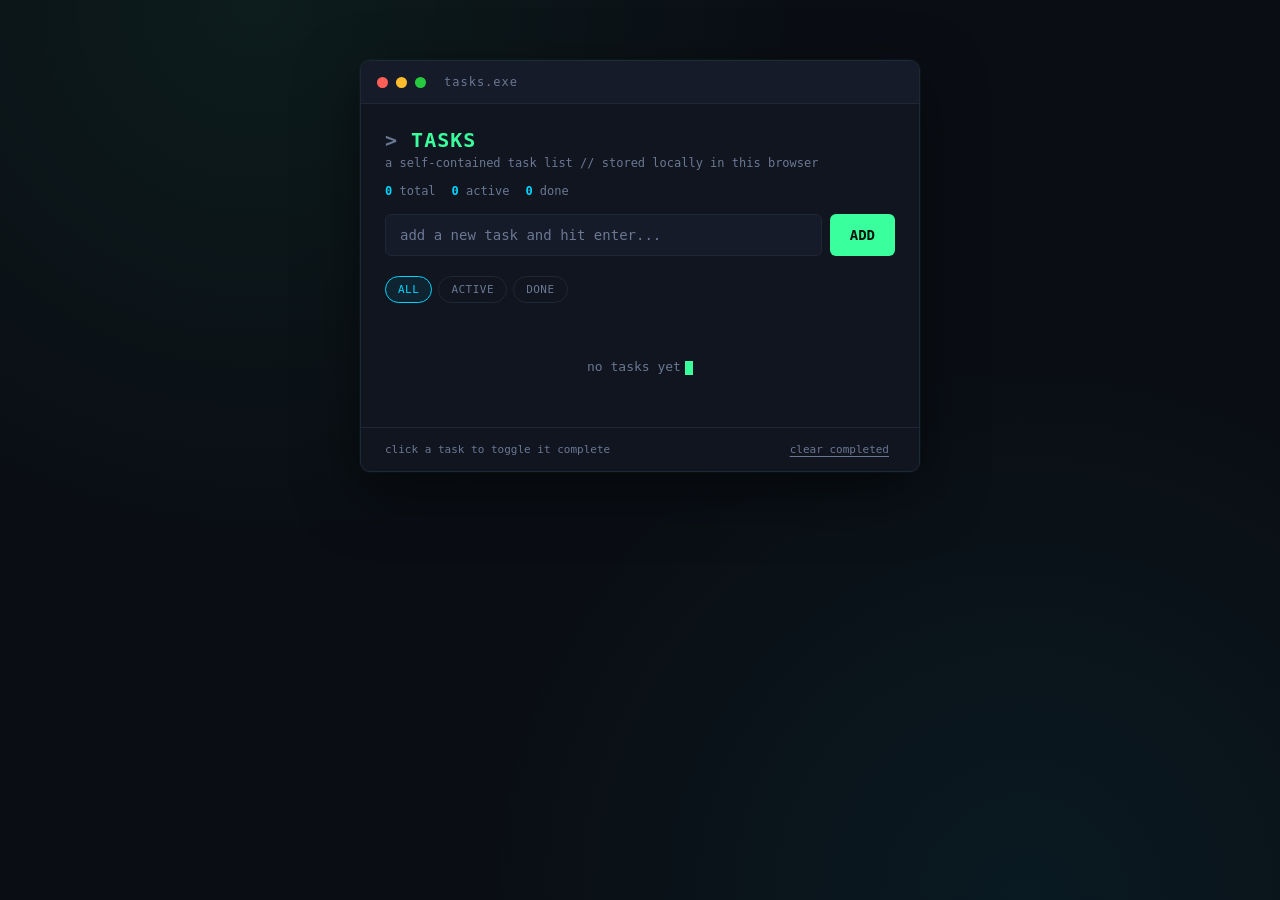
==== index.html @ c90db9b2 "Add self-contained dark-mode todo list app" ====
<!DOCTYPE html>
<html lang="en">
<head>
<meta charset="UTF-8">
<meta name="viewport" content="width=device-width, initial-scale=1.0">
<title>// TASKS</title>
<style>
  :root {
    --bg: #0a0e14;
    --panel: #10151f;
    --panel-2: #151b28;
    --border: #1f2836;
    --text: #d6e0f0;
    --text-dim: #6b7893;
    --accent: #39ff9d;
    --accent-2: #00d4ff;
    --danger: #ff4d6d;
    --font: 'Consolas', 'SF Mono', 'Fira Code', monospace;
  }

  * { box-sizing: border-box; }

  body {
    margin: 0;
    min-height: 100vh;
    background:
      radial-gradient(circle at 20% 0%, rgba(57,255,157,0.06), transparent 40%),
      radial-gradient(circle at 80% 100%, rgba(0,212,255,0.06), transparent 40%),
      var(--bg);
    color: var(--text);
    font-family: var(--font);
    display: flex;
    align-items: flex-start;
    justify-content: center;
    padding: 60px 20px;
  }

  .app {
    width: 100%;
    max-width: 560px;
    background: var(--panel);
    border: 1px solid var(--border);
    border-radius: 10px;
    box-shadow: 0 0 0 1px rgba(57,255,157,0.03), 0 20px 60px rgba(0,0,0,0.5);
    overflow: hidden;
  }

  .titlebar {
    display: flex;
    align-items: center;
    gap: 8px;
    padding: 14px 16px;
    background: var(--panel-2);
    border-bottom: 1px solid var(--border);
  }

  .dot { width: 11px; height: 11px; border-radius: 50%; }
  .dot.r { background: #ff5f56; }
  .dot.y { background: #ffbd2e; }
  .dot.g { background: #27c93f; }

  .titlebar span.label {
    margin-left: 10px;
    color: var(--text-dim);
    font-size: 12px;
    letter-spacing: 1px;
  }

  header {
    padding: 24px 24px 10px;
  }

  h1 {
    margin: 0 0 4px;
    font-size: 20px;
    color: var(--accent);
    letter-spacing: 1px;
  }
  h1::before { content: "> "; color: var(--text-dim); }

  .subtitle {
    color: var(--text-dim);
    font-size: 12px;
    margin-bottom: 4px;
  }

  .stats {
    display: flex;
    gap: 16px;
    padding: 0 24px 16px;
    font-size: 12px;
    color: var(--text-dim);
  }
  .stats b { color: var(--accent-2); }

  form {
    display: flex;
    gap: 8px;
    padding: 0 24px 20px;
  }

  input[type="text"] {
    flex: 1;
    background: var(--panel-2);
    border: 1px solid var(--border);
    color: var(--text);
    padding: 12px 14px;
    border-radius: 6px;
    font-family: var(--font);
    font-size: 14px;
    outline: none;
    transition: border-color 0.15s, box-shadow 0.15s;
  }
  input[type="text"]::placeholder { color: var(--text-dim); }
  input[type="text"]:focus {
    border-color: var(--accent);
    box-shadow: 0 0 0 3px rgba(57,255,157,0.12);
  }

  button.add-btn {
    background: var(--accent);
    color: #06140c;
    border: none;
    padding: 0 20px;
    border-radius: 6px;
    font-family: var(--font);
    font-weight: bold;
    font-size: 14px;
    cursor: pointer;
    transition: filter 0.15s, transform 0.1s;
  }
  button.add-btn:hover { filter: brightness(1.1); }
  button.add-btn:active { transform: scale(0.97); }

  .filters {
    display: flex;
    gap: 6px;
    padding: 0 24px 16px;
  }

  .filter-btn {
    background: transparent;
    border: 1px solid var(--border);
    color: var(--text-dim);
    padding: 6px 12px;
    border-radius: 20px;
    font-family: var(--font);
    font-size: 11px;
    cursor: pointer;
    letter-spacing: 0.5px;
    transition: all 0.15s;
  }
  .filter-btn.active {
    border-color: var(--accent-2);
    color: var(--accent-2);
    background: rgba(0,212,255,0.08);
  }
  .filter-btn:hover:not(.active) { border-color: var(--text-dim); color: var(--text); }

  ul.task-list {
    list-style: none;
    margin: 0;
    padding: 0 12px 12px;
    max-height: 420px;
    overflow-y: auto;
  }

  .task {
    display: flex;
    align-items: center;
    gap: 12px;
    padding: 12px;
    border-radius: 6px;
    transition: background 0.15s;
    animation: slideIn 0.2s ease;
  }
  .task:hover { background: var(--panel-2); }

  @keyframes slideIn {
    from { opacity: 0; transform: translateY(-4px); }
    to { opacity: 1; transform: translateY(0); }
  }

  .checkbox {
    width: 18px;
    height: 18px;
    flex-shrink: 0;
    border: 1.5px solid var(--text-dim);
    border-radius: 4px;
    cursor: pointer;
    position: relative;
    transition: border-color 0.15s, background 0.15s;
  }
  .checkbox.checked {
    background: var(--accent);
    border-color: var(--accent);
  }
  .checkbox.checked::after {
    content: "";
    position: absolute;
    left: 5px;
    top: 1px;
    width: 5px;
    height: 9px;
    border: solid #06140c;
    border-width: 0 2px 2px 0;
    transform: rotate(45deg);
  }

  .task-text {
    flex: 1;
    font-size: 14px;
    word-break: break-word;
    cursor: default;
  }
  .task.done .task-text {
    color: var(--text-dim);
    text-decoration: line-through;
  }

  .delete-btn {
    background: transparent;
    border: none;
    color: var(--text-dim);
    cursor: pointer;
    font-size: 16px;
    padding: 4px 6px;
    border-radius: 4px;
    opacity: 0;
    transition: opacity 0.15s, color 0.15s;
  }
  .task:hover .delete-btn { opacity: 1; }
  .delete-btn:hover { color: var(--danger); }

  .empty-state {
    text-align: center;
    padding: 40px 20px;
    color: var(--text-dim);
    font-size: 13px;
  }
  .empty-state .cursor {
    display: inline-block;
    width: 8px;
    height: 14px;
    background: var(--accent);
    margin-left: 4px;
    animation: blink 1s step-end infinite;
    vertical-align: middle;
  }
  @keyframes blink { 50% { opacity: 0; } }

  footer {
    padding: 14px 24px;
    border-top: 1px solid var(--border);
    display: flex;
    justify-content: space-between;
    align-items: center;
    font-size: 11px;
    color: var(--text-dim);
  }

  .clear-btn {
    background: transparent;
    border: none;
    color: var(--text-dim);
    cursor: pointer;
    font-family: var(--font);
    font-size: 11px;
    text-decoration: underline;
    text-underline-offset: 3px;
  }
  .clear-btn:hover { color: var(--danger); }

  ul.task-list::-webkit-scrollbar { width: 8px; }
  ul.task-list::-webkit-scrollbar-track { background: transparent; }
  ul.task-list::-webkit-scrollbar-thumb { background: var(--border); border-radius: 4px; }
</style>
</head>
<body>

<div class="app">
  <div class="titlebar">
    <div class="dot r"></div>
    <div class="dot y"></div>
    <div class="dot g"></div>
    <span class="label">tasks.exe</span>
  </div>

  <header>
    <h1>TASKS</h1>
    <div class="subtitle">a self-contained task list // stored locally in this browser</div>
  </header>

  <div class="stats">
    <span><b id="stat-total">0</b> total</span>
    <span><b id="stat-active">0</b> active</span>
    <span><b id="stat-done">0</b> done</span>
  </div>

  <form id="task-form">
    <input type="text" id="task-input" placeholder="add a new task and hit enter..." autocomplete="off" maxlength="200" />
    <button type="submit" class="add-btn">ADD</button>
  </form>

  <div class="filters">
    <button class="filter-btn active" data-filter="all">ALL</button>
    <button class="filter-btn" data-filter="active">ACTIVE</button>
    <button class="filter-btn" data-filter="done">DONE</button>
  </div>

  <ul class="task-list" id="task-list"></ul>

  <footer>
    <span id="footer-hint">click a task to toggle it complete</span>
    <button class="clear-btn" id="clear-done">clear completed</button>
  </footer>
</div>

<script>
(function () {
  const STORAGE_KEY = 'tasks-app-v1';
  let tasks = load();
  let filter = 'all';

  const form = document.getElementById('task-form');
  const input = document.getElementById('task-input');
  const list = document.getElementById('task-list');
  const filterBtns = document.querySelectorAll('.filter-btn');
  const clearBtn = document.getElementById('clear-done');
  const statTotal = document.getElementById('stat-total');
  const statActive = document.getElementById('stat-active');
  const statDone = document.getElementById('stat-done');

  function load() {
    try {
      const raw = localStorage.getItem(STORAGE_KEY);
      return raw ? JSON.parse(raw) : [];
    } catch (e) {
      return [];
    }
  }

  function save() {
    localStorage.setItem(STORAGE_KEY, JSON.stringify(tasks));
  }

  function uid() {
    return Date.now().toString(36) + Math.random().toString(36).slice(2, 7);
  }

  function escapeHtml(str) {
    const div = document.createElement('div');
    div.textContent = str;
    return div.innerHTML;
  }

  function render() {
    const filtered = tasks.filter(t => {
      if (filter === 'active') return !t.done;
      if (filter === 'done') return t.done;
      return true;
    });

    list.innerHTML = '';

    if (filtered.length === 0) {
      const empty = document.createElement('li');
      empty.className = 'empty-state';
      const msg = tasks.length === 0
        ? 'no tasks yet'
        : `no ${filter} tasks`;
      empty.innerHTML = `${msg}<span class="cursor"></span>`;
      list.appendChild(empty);
    } else {
      filtered.forEach(t => {
        const li = document.createElement('li');
        li.className = 'task' + (t.done ? ' done' : '');
        li.dataset.id = t.id;
        li.innerHTML = `
          <div class="checkbox ${t.done ? 'checked' : ''}" title="toggle complete"></div>
          <div class="task-text">${escapeHtml(t.text)}</div>
          <button class="delete-btn" title="delete">✕</button>
        `;
        list.appendChild(li);
      });
    }

    statTotal.textContent = tasks.length;
    statActive.textContent = tasks.filter(t => !t.done).length;
    statDone.textContent = tasks.filter(t => t.done).length;
  }

  form.addEventListener('submit', e => {
    e.preventDefault();
    const text = input.value.trim();
    if (!text) return;
    tasks.unshift({ id: uid(), text, done: false });
    input.value = '';
    save();
    render();
  });

  list.addEventListener('click', e => {
    const li = e.target.closest('.task');
    if (!li) return;
    const id = li.dataset.id;

    if (e.target.classList.contains('delete-btn')) {
      tasks = tasks.filter(t => t.id !== id);
      save();
      render();
      return;
    }

    if (e.target.classList.contains('checkbox') || e.target.classList.contains('task-text')) {
      const t = tasks.find(t => t.id === id);
      if (t) t.done = !t.done;
      save();
      render();
    }
  });

  filterBtns.forEach(btn => {
    btn.addEventListener('click', () => {
      filterBtns.forEach(b => b.classList.remove('active'));
      btn.classList.add('active');
      filter = btn.dataset.filter;
      render();
    });
  });

  clearBtn.addEventListener('click', () => {
    tasks = tasks.filter(t => !t.done);
    save();
    render();
  });

  render();
})();
</script>

</body>
</html>
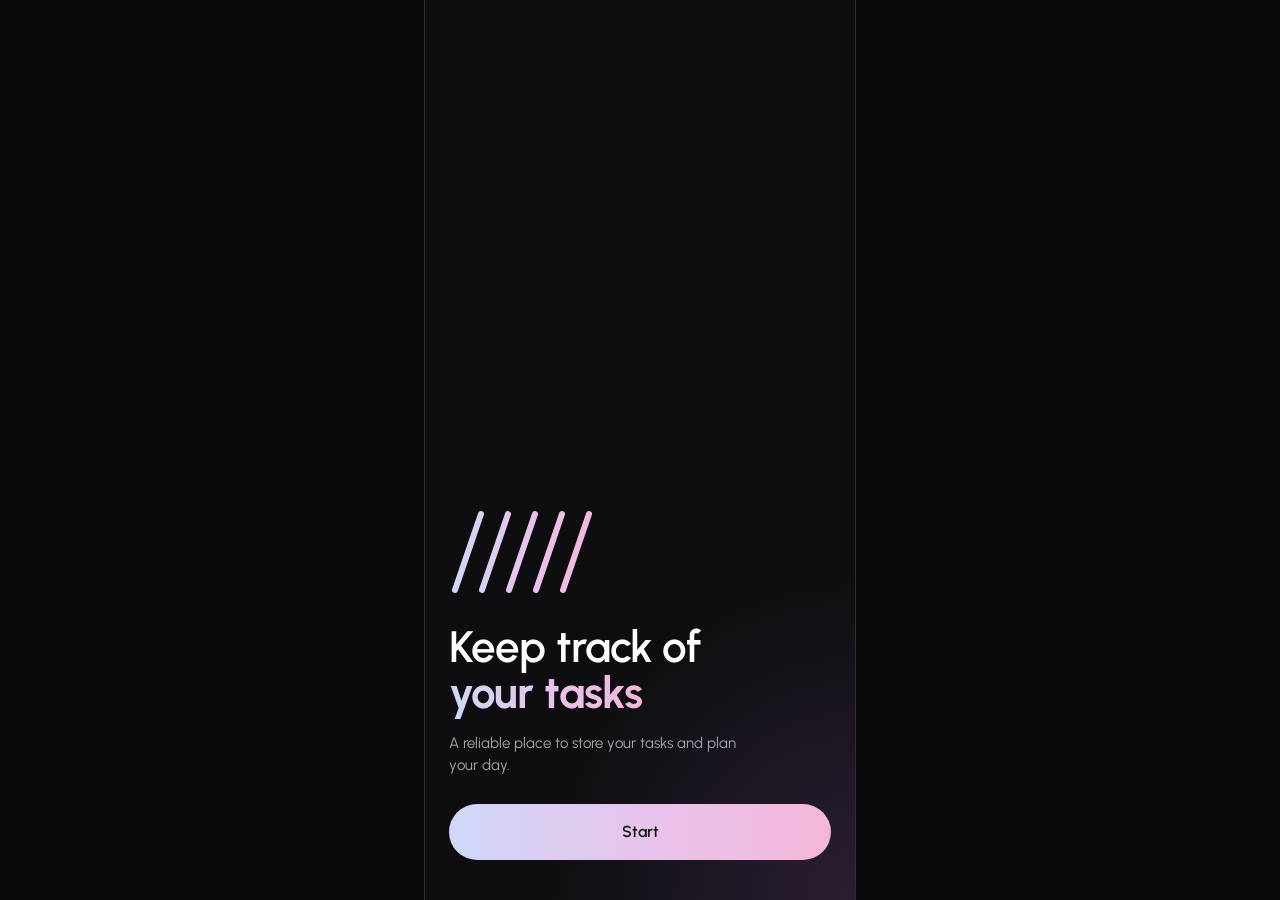
==== commit f90937d2: "commit Keep Firebase web config out of the repo (js/firebase-config.js is git-ignored; see firebase-" ====
--- a/index.html
+++ b/index.html
@@ -2,442 +2,25 @@
 <html lang="en">
 <head>
 <meta charset="UTF-8">
-<meta name="viewport" content="width=device-width, initial-scale=1.0">
-<title>// TASKS</title>
-<style>
-  :root {
-    --bg: #0a0e14;
-    --panel: #10151f;
-    --panel-2: #151b28;
-    --border: #1f2836;
-    --text: #d6e0f0;
-    --text-dim: #6b7893;
-    --accent: #39ff9d;
-    --accent-2: #00d4ff;
-    --danger: #ff4d6d;
-    --font: 'Consolas', 'SF Mono', 'Fira Code', monospace;
-  }
-
-  * { box-sizing: border-box; }
-
-  body {
-    margin: 0;
-    min-height: 100vh;
-    background:
-      radial-gradient(circle at 20% 0%, rgba(57,255,157,0.06), transparent 40%),
-      radial-gradient(circle at 80% 100%, rgba(0,212,255,0.06), transparent 40%),
-      var(--bg);
-    color: var(--text);
-    font-family: var(--font);
-    display: flex;
-    align-items: flex-start;
-    justify-content: center;
-    padding: 60px 20px;
-  }
-
-  .app {
-    width: 100%;
-    max-width: 560px;
-    background: var(--panel);
-    border: 1px solid var(--border);
-    border-radius: 10px;
-    box-shadow: 0 0 0 1px rgba(57,255,157,0.03), 0 20px 60px rgba(0,0,0,0.5);
-    overflow: hidden;
-  }
-
-  .titlebar {
-    display: flex;
-    align-items: center;
-    gap: 8px;
-    padding: 14px 16px;
-    background: var(--panel-2);
-    border-bottom: 1px solid var(--border);
-  }
-
-  .dot { width: 11px; height: 11px; border-radius: 50%; }
-  .dot.r { background: #ff5f56; }
-  .dot.y { background: #ffbd2e; }
-  .dot.g { background: #27c93f; }
-
-  .titlebar span.label {
-    margin-left: 10px;
-    color: var(--text-dim);
-    font-size: 12px;
-    letter-spacing: 1px;
-  }
-
-  header {
-    padding: 24px 24px 10px;
-  }
-
-  h1 {
-    margin: 0 0 4px;
-    font-size: 20px;
-    color: var(--accent);
-    letter-spacing: 1px;
-  }
-  h1::before { content: "> "; color: var(--text-dim); }
-
-  .subtitle {
-    color: var(--text-dim);
-    font-size: 12px;
-    margin-bottom: 4px;
-  }
-
-  .stats {
-    display: flex;
-    gap: 16px;
-    padding: 0 24px 16px;
-    font-size: 12px;
-    color: var(--text-dim);
-  }
-  .stats b { color: var(--accent-2); }
-
-  form {
-    display: flex;
-    gap: 8px;
-    padding: 0 24px 20px;
-  }
-
-  input[type="text"] {
-    flex: 1;
-    background: var(--panel-2);
-    border: 1px solid var(--border);
-    color: var(--text);
-    padding: 12px 14px;
-    border-radius: 6px;
-    font-family: var(--font);
-    font-size: 14px;
-    outline: none;
-    transition: border-color 0.15s, box-shadow 0.15s;
-  }
-  input[type="text"]::placeholder { color: var(--text-dim); }
-  input[type="text"]:focus {
-    border-color: var(--accent);
-    box-shadow: 0 0 0 3px rgba(57,255,157,0.12);
-  }
-
-  button.add-btn {
-    background: var(--accent);
-    color: #06140c;
-    border: none;
-    padding: 0 20px;
-    border-radius: 6px;
-    font-family: var(--font);
-    font-weight: bold;
-    font-size: 14px;
-    cursor: pointer;
-    transition: filter 0.15s, transform 0.1s;
-  }
-  button.add-btn:hover { filter: brightness(1.1); }
-  button.add-btn:active { transform: scale(0.97); }
-
-  .filters {
-    display: flex;
-    gap: 6px;
-    padding: 0 24px 16px;
-  }
-
-  .filter-btn {
-    background: transparent;
-    border: 1px solid var(--border);
-    color: var(--text-dim);
-    padding: 6px 12px;
-    border-radius: 20px;
-    font-family: var(--font);
-    font-size: 11px;
-    cursor: pointer;
-    letter-spacing: 0.5px;
-    transition: all 0.15s;
-  }
-  .filter-btn.active {
-    border-color: var(--accent-2);
-    color: var(--accent-2);
-    background: rgba(0,212,255,0.08);
-  }
-  .filter-btn:hover:not(.active) { border-color: var(--text-dim); color: var(--text); }
-
-  ul.task-list {
-    list-style: none;
-    margin: 0;
-    padding: 0 12px 12px;
-    max-height: 420px;
-    overflow-y: auto;
-  }
-
-  .task {
-    display: flex;
-    align-items: center;
-    gap: 12px;
-    padding: 12px;
-    border-radius: 6px;
-    transition: background 0.15s;
-    animation: slideIn 0.2s ease;
-  }
-  .task:hover { background: var(--panel-2); }
-
-  @keyframes slideIn {
-    from { opacity: 0; transform: translateY(-4px); }
-    to { opacity: 1; transform: translateY(0); }
-  }
-
-  .checkbox {
-    width: 18px;
-    height: 18px;
-    flex-shrink: 0;
-    border: 1.5px solid var(--text-dim);
-    border-radius: 4px;
-    cursor: pointer;
-    position: relative;
-    transition: border-color 0.15s, background 0.15s;
-  }
-  .checkbox.checked {
-    background: var(--accent);
-    border-color: var(--accent);
-  }
-  .checkbox.checked::after {
-    content: "";
-    position: absolute;
-    left: 5px;
-    top: 1px;
-    width: 5px;
-    height: 9px;
-    border: solid #06140c;
-    border-width: 0 2px 2px 0;
-    transform: rotate(45deg);
-  }
-
-  .task-text {
-    flex: 1;
-    font-size: 14px;
-    word-break: break-word;
-    cursor: default;
-  }
-  .task.done .task-text {
-    color: var(--text-dim);
-    text-decoration: line-through;
-  }
-
-  .delete-btn {
-    background: transparent;
-    border: none;
-    color: var(--text-dim);
-    cursor: pointer;
-    font-size: 16px;
-    padding: 4px 6px;
-    border-radius: 4px;
-    opacity: 0;
-    transition: opacity 0.15s, color 0.15s;
-  }
-  .task:hover .delete-btn { opacity: 1; }
-  .delete-btn:hover { color: var(--danger); }
-
-  .empty-state {
-    text-align: center;
-    padding: 40px 20px;
-    color: var(--text-dim);
-    font-size: 13px;
-  }
-  .empty-state .cursor {
-    display: inline-block;
-    width: 8px;
-    height: 14px;
-    background: var(--accent);
-    margin-left: 4px;
-    animation: blink 1s step-end infinite;
-    vertical-align: middle;
-  }
-  @keyframes blink { 50% { opacity: 0; } }
-
-  footer {
-    padding: 14px 24px;
-    border-top: 1px solid var(--border);
-    display: flex;
-    justify-content: space-between;
-    align-items: center;
-    font-size: 11px;
-    color: var(--text-dim);
-  }
-
-  .clear-btn {
-    background: transparent;
-    border: none;
-    color: var(--text-dim);
-    cursor: pointer;
-    font-family: var(--font);
-    font-size: 11px;
-    text-decoration: underline;
-    text-underline-offset: 3px;
-  }
-  .clear-btn:hover { color: var(--danger); }
-
-  ul.task-list::-webkit-scrollbar { width: 8px; }
-  ul.task-list::-webkit-scrollbar-track { background: transparent; }
-  ul.task-list::-webkit-scrollbar-thumb { background: var(--border); border-radius: 4px; }
-</style>
+<meta name="viewport" content="width=device-width, initial-scale=1.0, viewport-fit=cover">
+<title>Tasks</title>
+<meta name="description" content="Plan your day, track tasks and share them with others — updates sync live.">
+<link rel="manifest" href="manifest.json">
+<meta name="theme-color" content="#0E0E10">
+<link rel="icon" href="icons/icon-192.png">
+<link rel="apple-touch-icon" href="icons/icon-192.png">
+<meta name="apple-mobile-web-app-capable" content="yes">
+<meta name="mobile-web-app-capable" content="yes">
+<meta name="apple-mobile-web-app-status-bar-style" content="black-translucent">
+<link rel="preconnect" href="https://fonts.googleapis.com">
+<link rel="preconnect" href="https://fonts.gstatic.com" crossorigin>
+<link href="https://fonts.googleapis.com/css2?family=Urbanist:wght@400;500;600;700&display=swap" rel="stylesheet">
+<link rel="stylesheet" href="css/app.css">
 </head>
 <body>
-
-<div class="app">
-  <div class="titlebar">
-    <div class="dot r"></div>
-    <div class="dot y"></div>
-    <div class="dot g"></div>
-    <span class="label">tasks.exe</span>
-  </div>
-
-  <header>
-    <h1>TASKS</h1>
-    <div class="subtitle">a self-contained task list // stored locally in this browser</div>
-  </header>
-
-  <div class="stats">
-    <span><b id="stat-total">0</b> total</span>
-    <span><b id="stat-active">0</b> active</span>
-    <span><b id="stat-done">0</b> done</span>
-  </div>
-
-  <form id="task-form">
-    <input type="text" id="task-input" placeholder="add a new task and hit enter..." autocomplete="off" maxlength="200" />
-    <button type="submit" class="add-btn">ADD</button>
-  </form>
-
-  <div class="filters">
-    <button class="filter-btn active" data-filter="all">ALL</button>
-    <button class="filter-btn" data-filter="active">ACTIVE</button>
-    <button class="filter-btn" data-filter="done">DONE</button>
-  </div>
-
-  <ul class="task-list" id="task-list"></ul>
-
-  <footer>
-    <span id="footer-hint">click a task to toggle it complete</span>
-    <button class="clear-btn" id="clear-done">clear completed</button>
-  </footer>
-</div>
-
-<script>
-(function () {
-  const STORAGE_KEY = 'tasks-app-v1';
-  let tasks = load();
-  let filter = 'all';
-
-  const form = document.getElementById('task-form');
-  const input = document.getElementById('task-input');
-  const list = document.getElementById('task-list');
-  const filterBtns = document.querySelectorAll('.filter-btn');
-  const clearBtn = document.getElementById('clear-done');
-  const statTotal = document.getElementById('stat-total');
-  const statActive = document.getElementById('stat-active');
-  const statDone = document.getElementById('stat-done');
-
-  function load() {
-    try {
-      const raw = localStorage.getItem(STORAGE_KEY);
-      return raw ? JSON.parse(raw) : [];
-    } catch (e) {
-      return [];
-    }
-  }
-
-  function save() {
-    localStorage.setItem(STORAGE_KEY, JSON.stringify(tasks));
-  }
-
-  function uid() {
-    return Date.now().toString(36) + Math.random().toString(36).slice(2, 7);
-  }
-
-  function escapeHtml(str) {
-    const div = document.createElement('div');
-    div.textContent = str;
-    return div.innerHTML;
-  }
-
-  function render() {
-    const filtered = tasks.filter(t => {
-      if (filter === 'active') return !t.done;
-      if (filter === 'done') return t.done;
-      return true;
-    });
-
-    list.innerHTML = '';
-
-    if (filtered.length === 0) {
-      const empty = document.createElement('li');
-      empty.className = 'empty-state';
-      const msg = tasks.length === 0
-        ? 'no tasks yet'
-        : `no ${filter} tasks`;
-      empty.innerHTML = `${msg}<span class="cursor"></span>`;
-      list.appendChild(empty);
-    } else {
-      filtered.forEach(t => {
-        const li = document.createElement('li');
-        li.className = 'task' + (t.done ? ' done' : '');
-        li.dataset.id = t.id;
-        li.innerHTML = `
-          <div class="checkbox ${t.done ? 'checked' : ''}" title="toggle complete"></div>
-          <div class="task-text">${escapeHtml(t.text)}</div>
-          <button class="delete-btn" title="delete">✕</button>
-        `;
-        list.appendChild(li);
-      });
-    }
-
-    statTotal.textContent = tasks.length;
-    statActive.textContent = tasks.filter(t => !t.done).length;
-    statDone.textContent = tasks.filter(t => t.done).length;
-  }
-
-  form.addEventListener('submit', e => {
-    e.preventDefault();
-    const text = input.value.trim();
-    if (!text) return;
-    tasks.unshift({ id: uid(), text, done: false });
-    input.value = '';
-    save();
-    render();
-  });
-
-  list.addEventListener('click', e => {
-    const li = e.target.closest('.task');
-    if (!li) return;
-    const id = li.dataset.id;
-
-    if (e.target.classList.contains('delete-btn')) {
-      tasks = tasks.filter(t => t.id !== id);
-      save();
-      render();
-      return;
-    }
-
-    if (e.target.classList.contains('checkbox') || e.target.classList.contains('task-text')) {
-      const t = tasks.find(t => t.id === id);
-      if (t) t.done = !t.done;
-      save();
-      render();
-    }
-  });
-
-  filterBtns.forEach(btn => {
-    btn.addEventListener('click', () => {
-      filterBtns.forEach(b => b.classList.remove('active'));
-      btn.classList.add('active');
-      filter = btn.dataset.filter;
-      render();
-    });
-  });
-
-  clearBtn.addEventListener('click', () => {
-    tasks = tasks.filter(t => !t.done);
-    save();
-    render();
-  });
-
-  render();
-})();
-</script>
-
+  <main id="app" aria-live="polite"></main>
+  <div id="layer"></div>
+  <input type="file" id="file-in" accept="image/*" multiple hidden>
+  <script type="module" src="js/app.js"></script>
 </body>
 </html>
--- a/css/app.css
+++ b/css/app.css
@@ -0,0 +1,285 @@
+/* Theme: THEME.md — dark near-black ground, pastel gradient cards, pill controls, Urbanist. */
+:root {
+  --bg:#0E0E10; --surface:#1A1A1D; --surface-2:#2A2A2F; --line:#2E2E33;
+  --muted:#8E8E96; --body:#C8C8CE; --text:#FFFFFF; --ink:#141416;
+  --g-blush:  linear-gradient(120deg,#F9C6D8 0%,#F2B8E2 45%,#CFC6F6 100%);
+  --g-violet: linear-gradient(120deg,#7C55EE 0%,#5636D3 100%);
+  --g-mist:   linear-gradient(120deg,#BCC9F8 0%,#E2BDF1 100%);
+  --g-button: linear-gradient(90deg,#CFD8F7 0%,#E9C3EC 55%,#F4B6D8 100%);
+  --g-glow:   linear-gradient(160deg,#BFD3F7 0%,#E7C6EF 50%,#F7C9D9 100%);
+  --g-onboard: radial-gradient(120% 60% at 100% 100%, #2A1E33 0%, #0E0E10 60%);
+  --r-sm:12px; --r-md:16px; --r-card:24px; --r-sheet:32px; --r-pill:999px;
+  --gutter:20px;
+  --safe-top: env(safe-area-inset-top, 0px);
+  --safe-bottom: env(safe-area-inset-bottom, 0px);
+  color-scheme: dark;
+}
+
+* { box-sizing: border-box; -webkit-tap-highlight-color: transparent; }
+html, body { margin: 0; height: 100%; }
+body {
+  background: var(--bg); color: var(--text);
+  font-family: 'Urbanist', system-ui, -apple-system, 'Segoe UI', sans-serif;
+  -webkit-font-smoothing: antialiased; font-size: 15px; line-height: 22px;
+  overscroll-behavior-y: none;
+}
+button, input, textarea, select { font: inherit; color: inherit; }
+button { cursor: pointer; border: 0; background: none; padding: 0; }
+a { color: inherit; text-decoration: none; }
+svg.i { width: 20px; height: 20px; flex-shrink: 0; fill: none; stroke: currentColor; stroke-width: 2; stroke-linecap: round; stroke-linejoin: round; }
+:focus-visible { outline: 2px solid #C9B8FF; outline-offset: 2px; }
+.sr-only { position: absolute; width: 1px; height: 1px; overflow: hidden; clip: rect(0 0 0 0); white-space: nowrap; }
+
+/* ---------- app frame ---------- */
+#app { position: relative; max-width: 430px; margin: 0 auto; min-height: 100dvh; background: var(--bg); overflow-x: hidden; }
+@media (min-width: 500px) { body { background: #08080A; } #app { box-shadow: 0 0 0 1px var(--line); } }
+.screen { min-height: 100dvh; display: flex; flex-direction: column; }
+.boot { min-height: 100dvh; display: grid; place-items: center; color: var(--muted); }
+.spinner { width: 28px; height: 28px; border-radius: 50%; border: 3px solid var(--surface-2); border-top-color: #E9C3EC; animation: spin .8s linear infinite; }
+@keyframes spin { to { transform: rotate(360deg); } }
+
+/* ---------- type ---------- */
+.display { font-size: 44px; line-height: 46px; font-weight: 600; letter-spacing: -0.02em; margin: 0; }
+.display strong { font-weight: 700; }
+.h1 { font-size: 28px; line-height: 34px; font-weight: 600; letter-spacing: -0.01em; margin: 0; }
+.section-title { font-size: 16px; line-height: 22px; font-weight: 600; margin: 0; }
+.caption { font-size: 12px; font-weight: 500; color: var(--muted); }
+.text-g-button { background-image: var(--g-button); -webkit-background-clip: text; background-clip: text; color: transparent; }
+
+/* ---------- buttons ---------- */
+.btn-primary { height: 56px; width: 100%; border-radius: var(--r-pill); background-image: var(--g-button); color: var(--ink); font-size: 16px; font-weight: 600; display: inline-flex; align-items: center; justify-content: center; gap: 8px; transition: transform .12s, filter .15s; }
+.btn-primary:disabled { filter: grayscale(.6) brightness(.7); cursor: default; }
+.btn-dark { height: 48px; padding: 0 28px; border-radius: var(--r-pill); background: var(--ink); color: #fff; font-weight: 600; display: inline-flex; align-items: center; justify-content: center; gap: 8px; transition: transform .12s; white-space: nowrap; }
+.btn-dark.on-dark, .btn-ghost { box-shadow: inset 0 0 0 1px var(--line); }
+.btn-ghost { height: 48px; width: 100%; border-radius: var(--r-pill); background: transparent; color: #fff; font-weight: 600; display: inline-flex; align-items: center; justify-content: center; gap: 8px; }
+.btn-danger { height: 48px; width: 100%; border-radius: var(--r-pill); background: rgba(255,92,122,.12); color: #FF8FA6; font-weight: 600; display: inline-flex; align-items: center; justify-content: center; gap: 8px; box-shadow: inset 0 0 0 1px rgba(255,92,122,.25); }
+.btn-white { height: 56px; width: 100%; border-radius: var(--r-pill); background: #fff; color: var(--ink); font-weight: 600; font-size: 16px; display: inline-flex; align-items: center; justify-content: center; gap: 10px; }
+.icon-btn { width: 44px; height: 44px; border-radius: 50%; display: inline-grid; place-items: center; background: var(--surface-2); color: #fff; transition: transform .12s, background .15s; flex-shrink: 0; }
+.icon-btn.on-grad { background: rgba(255,255,255,.55); color: var(--ink); }
+.icon-btn.sm { width: 36px; height: 36px; position: relative; }
+.icon-btn.sm::before { content: ''; position: absolute; inset: -4px; } /* keeps 44px touch target */
+.icon-btn.ghost { background: transparent; }
+.icon-btn[aria-pressed="true"] svg.bm { fill: currentColor; }
+.link-btn { color: #C9B8FF; font-weight: 600; }
+:is(.btn-primary, .btn-dark, .btn-ghost, .btn-danger, .btn-white, .icon-btn, .fab, .card-check):active:not(:disabled) { transform: scale(.97); }
+
+/* ---------- chips / tabs / pills ---------- */
+.chip { display: inline-flex; align-items: center; gap: 5px; padding: 6px 12px; border-radius: var(--r-pill); font-size: 11px; line-height: 14px; font-weight: 600; background: rgba(255,255,255,.6); color: var(--ink); }
+.chip svg.i { width: 12px; height: 12px; }
+.chip.dark { background: var(--surface-2); color: #fff; }
+
+.tabs { display: flex; background: #1F1F23; border-radius: var(--r-pill); padding: 4px; box-shadow: inset 0 0 0 1px var(--line); position: relative; }
+.tabs button { flex: 1; height: 40px; border-radius: var(--r-pill); font-size: 13px; font-weight: 600; color: var(--muted); position: relative; z-index: 1; transition: color .2s; }
+.tabs button[aria-selected="true"] { color: #fff; }
+.tabs .tab-pill { position: absolute; top: 4px; bottom: 4px; left: 4px; border-radius: var(--r-pill); background: #2E2E33; transition: transform .28s cubic-bezier(.3,.7,.3,1); }
+
+.date-strip { display: flex; justify-content: space-between; }
+.date-pill { width: 48px; height: 64px; border-radius: var(--r-md); display: flex; flex-direction: column; align-items: center; justify-content: center; gap: 2px; color: var(--muted); position: relative; transition: background .15s, color .15s; }
+.date-pill .n { font-size: 17px; font-weight: 600; line-height: 22px; }
+.date-pill .d { font-size: 11px; font-weight: 500; }
+.date-pill[aria-pressed="true"] { background: var(--surface-2); color: #fff; }
+.date-pill .dot { position: absolute; bottom: 6px; width: 4px; height: 4px; border-radius: 50%; background-image: var(--g-button); }
+.date-pill[aria-pressed="true"] .dot { display: none; }
+
+.avatar { width: 40px; height: 40px; border-radius: 50%; background-image: linear-gradient(135deg,#F9C6D8,#CFC6F6); color: var(--ink); font-weight: 700; display: grid; place-items: center; flex-shrink: 0; font-size: 16px; overflow: hidden; }
+.avatar img { width: 100%; height: 100%; object-fit: cover; }
+.avatar.ink { background: var(--ink); color: #F9C6D8; }
+.avatar.xs { width: 26px; height: 26px; font-size: 11px; }
+.avatar-stack { display: flex; }
+.avatar-stack .avatar { box-shadow: 0 0 0 2px var(--stack-ring, #E7C6EF); }
+.avatar-stack .avatar + .avatar { margin-left: -8px; }
+
+/* ---------- onboarding ---------- */
+.onboard { background: var(--g-onboard); justify-content: flex-end; padding: 0 24px calc(40px + var(--safe-bottom)); gap: 28px; }
+.onboard .strokes { width: 150px; height: 88px; }
+.onboard .sub { font-size: 15px; color: #A6A6AE; margin: 0; max-width: 300px; }
+.onboard .stack { display: flex; flex-direction: column; gap: 16px; }
+
+/* ---------- auth ---------- */
+.auth { background: var(--g-onboard); padding: calc(56px + var(--safe-top)) 24px calc(32px + var(--safe-bottom)); gap: 24px; justify-content: flex-end; }
+.field { display: flex; flex-direction: column; gap: 8px; }
+.field > label, .field > .lbl { font-size: 12px; font-weight: 500; color: var(--muted); padding-left: 4px; }
+.input { height: 52px; width: 100%; padding: 0 20px; border-radius: var(--r-pill); background: var(--surface); border: 0; box-shadow: inset 0 0 0 1px var(--line); color: #fff; font-size: 15px; outline: none; transition: box-shadow .15s; }
+textarea.input { height: auto; min-height: 96px; padding: 14px 20px; border-radius: 22px; resize: vertical; line-height: 22px; }
+.input:focus { box-shadow: inset 0 0 0 1.5px #C9B8FF; }
+.input::placeholder { color: #6A6A72; }
+input[type="date"].input, input[type="time"].input { color-scheme: dark; }
+.divider { display: flex; align-items: center; gap: 12px; color: var(--muted); font-size: 12px; }
+.divider::before, .divider::after { content: ''; flex: 1; height: 1px; background: var(--line); }
+.form-error { color: #FF8FA6; font-size: 13px; min-height: 18px; margin: 0; }
+.notice { background: var(--surface); box-shadow: inset 0 0 0 1px var(--line); border-radius: var(--r-md); padding: 14px 16px; font-size: 13px; line-height: 20px; color: var(--body); display: flex; gap: 12px; }
+.notice svg.i { color: #C9B8FF; margin-top: 1px; }
+
+/* ---------- home ---------- */
+.home { padding: calc(56px + var(--safe-top)) var(--gutter) 0; gap: 24px; }
+.topbar { display: flex; align-items: center; justify-content: space-between; gap: 12px; }
+.who { display: flex; align-items: center; gap: 12px; text-align: right; min-width: 0; }
+.who .name { font-size: 14px; font-weight: 600; line-height: 18px; white-space: nowrap; overflow: hidden; text-overflow: ellipsis; }
+.who .role { font-size: 12px; color: var(--muted); line-height: 16px; }
+.title-row { display: flex; align-items: center; justify-content: space-between; gap: 12px; }
+.task-list { display: flex; flex-direction: column; gap: 12px; padding-bottom: calc(120px + var(--safe-bottom)); }
+.empty { text-align: center; color: var(--muted); padding: 48px 12px; display: flex; flex-direction: column; align-items: center; gap: 12px; }
+.empty .art { width: 64px; height: 64px; border-radius: 50%; background: var(--surface); display: grid; place-items: center; color: #C9B8FF; }
+.empty b { color: #fff; font-size: 16px; }
+.list-head { font-size: 12px; font-weight: 600; color: var(--muted); text-transform: uppercase; letter-spacing: .06em; margin-top: 8px; }
+
+/* ---------- task card ---------- */
+.card { position: relative; border-radius: var(--r-card); padding: 18px; display: flex; flex-direction: column; gap: 12px; color: var(--ink); --lbl: #4A3F4E; transition: transform .15s, opacity .2s; }
+.card.urgent { background-image: var(--g-blush); --lbl: #4A3F4E; }
+.card.normal { background-image: var(--g-violet); color: #fff; --lbl: #E3DAFF; }
+.card.low    { background-image: var(--g-mist); --lbl: #3F4458; }
+.card.normal .chip { background: rgba(255,255,255,.2); color: #fff; }
+.card.normal .icon-btn.on-grad { background: rgba(255,255,255,.2); color: #fff; }
+.card .row1 { display: flex; align-items: center; justify-content: space-between; gap: 8px; }
+.card .chips, .card .actions { display: flex; align-items: center; gap: 6px; }
+.card .actions { position: relative; z-index: 2; gap: 8px; }
+.card .project { font-size: 12px; line-height: 16px; color: var(--lbl); font-weight: 500; }
+.card .title { font-size: 21px; line-height: 28px; font-weight: 600; letter-spacing: -0.01em; margin: 2px 0 0; overflow-wrap: anywhere; }
+.card .stretch::after { content: ''; position: absolute; inset: 0; border-radius: inherit; z-index: 1; }
+.meta { display: grid; grid-template-columns: repeat(3, 1fr); gap: 8px; }
+.meta .lbl { display: block; font-size: 11px; line-height: 14px; font-weight: 500; color: var(--lbl, var(--muted)); }
+.meta .val { display: block; font-size: 13px; line-height: 18px; font-weight: 600; margin-top: 2px; }
+.progress { height: 4px; border-radius: 4px; background: rgba(20,20,22,.12); overflow: hidden; }
+.card.normal .progress { background: rgba(255,255,255,.2); }
+.progress > i { display: block; height: 100%; background: currentColor; border-radius: inherit; transition: width .3s; }
+.card-check { width: 36px; height: 36px; border-radius: 50%; display: grid; place-items: center; background: rgba(255,255,255,.55); color: var(--ink); position: relative; transition: transform .12s, background .2s; }
+.card-check::before { content: ''; position: absolute; inset: -4px; }
+.card.normal .card-check { background: rgba(255,255,255,.2); color: #fff; }
+.card-check svg.i { opacity: .35; width: 18px; height: 18px; }
+.card-check[aria-pressed="true"] { background: var(--ink); color: #fff; }
+.card-check[aria-pressed="true"] svg.i { opacity: 1; }
+.card.normal .card-check[aria-pressed="true"] { background: #fff; color: #5636D3; }
+.card.done .title { text-decoration: line-through; text-decoration-thickness: 2px; opacity: .65; }
+.card.done { opacity: .82; }
+.anim-in { animation: rise .25s ease both; }
+@keyframes rise { from { opacity: 0; transform: translateY(12px); } to { opacity: 1; transform: none; } }
+
+/* ---------- bottom nav ---------- */
+.bottom-nav { position: fixed; left: 50%; transform: translateX(-50%); bottom: calc(28px + var(--safe-bottom)); z-index: 20; display: flex; align-items: center; gap: 14px; border-radius: var(--r-pill); padding: 8px; background: rgba(36,36,40,.85); -webkit-backdrop-filter: blur(12px); backdrop-filter: blur(12px); box-shadow: inset 0 0 0 1px var(--line), 0 10px 30px rgba(0,0,0,.5); }
+.bottom-nav .nav-item { width: 48px; height: 48px; border-radius: 50%; display: grid; place-items: center; color: var(--muted); transition: color .15s; }
+.bottom-nav .nav-item[aria-current="page"] { color: #fff; }
+.bottom-nav .nav-item svg.i { width: 22px; height: 22px; }
+.fab { width: 56px; height: 56px; border-radius: 50%; background: #fff; color: var(--ink); display: grid; place-items: center; transition: transform .12s; }
+.fab svg.i { width: 22px; height: 22px; }
+
+/* ---------- calendar ---------- */
+.cal { background: var(--surface); border-radius: var(--r-card); padding: 16px; box-shadow: inset 0 0 0 1px var(--line); }
+.cal-head { display: flex; align-items: center; justify-content: space-between; margin-bottom: 12px; }
+.cal-grid { display: grid; grid-template-columns: repeat(7, 1fr); gap: 4px; text-align: center; }
+.cal-grid .dow { font-size: 11px; font-weight: 500; color: var(--muted); padding: 4px 0 8px; }
+.cal-day { aspect-ratio: 1; min-height: 40px; border-radius: 14px; display: flex; flex-direction: column; align-items: center; justify-content: center; gap: 3px; font-size: 14px; font-weight: 600; color: var(--body); position: relative; }
+.cal-day.out { color: #4A4A52; }
+.cal-day.today { box-shadow: inset 0 0 0 1px #5A5A62; }
+.cal-day[aria-pressed="true"] { background: var(--surface-2); color: #fff; box-shadow: none; }
+.cal-day .dots { display: flex; gap: 2px; height: 4px; }
+.cal-day .dots i { width: 4px; height: 4px; border-radius: 50%; }
+.dot-urgent { background: #F9C6D8; } .dot-normal { background: #7C55EE; } .dot-low { background: #BCC9F8; }
+
+/* ---------- task detail ---------- */
+.detail { background: var(--g-glow); min-height: 100dvh; }
+.detail-head { padding: calc(56px + var(--safe-top)) var(--gutter) 24px; display: flex; flex-direction: column; gap: 18px; color: var(--ink); --lbl: #4A3F4E; --stack-ring: #E7C6EF; }
+.detail-head .bar { display: grid; grid-template-columns: 44px 1fr auto; align-items: center; gap: 8px; }
+.detail-head .bar .t { text-align: center; font-size: 16px; font-weight: 600; }
+.detail-head .bar .r { display: flex; gap: 8px; }
+.detail-head .project { font-size: 13px; color: #4A3F4E; font-weight: 500; display: flex; align-items: center; gap: 8px; flex-wrap: wrap; }
+.detail-head .title { font-size: 28px; line-height: 34px; font-weight: 600; letter-spacing: -0.01em; margin: 4px 0 0; overflow-wrap: anywhere; }
+.detail-head .chip { background: rgba(255,255,255,.6); }
+.assign { display: flex; align-items: center; justify-content: space-between; gap: 12px; }
+.assign .who2 { display: flex; align-items: center; gap: 10px; min-width: 0; }
+.assign .who2 .lbl { font-size: 11px; font-weight: 500; color: #4A3F4E; display: block; }
+.assign .who2 .nm { font-size: 14px; font-weight: 600; display: block; white-space: nowrap; overflow: hidden; text-overflow: ellipsis; }
+.sheet-panel { flex: 1; background: var(--bg); color: #fff; border-radius: var(--r-sheet) var(--r-sheet) 0 0; padding: 20px var(--gutter) calc(32px + var(--safe-bottom)); display: flex; flex-direction: column; gap: 18px; animation: sheetUp .3s cubic-bezier(.3,.7,.3,1) both; }
+@keyframes sheetUp { from { transform: translateY(40px); opacity: .6; } to { transform: none; opacity: 1; } }
+.desc { font-size: 14px; line-height: 22px; color: var(--body); margin: 8px 0 0; white-space: pre-wrap; overflow-wrap: anywhere; }
+.desc.clamp { display: -webkit-box; -webkit-line-clamp: 4; -webkit-box-orient: vertical; overflow: hidden; }
+.sec-head { display: flex; align-items: center; justify-content: space-between; gap: 8px; }
+.sec-head .tools { display: flex; align-items: center; gap: 4px; color: var(--muted); font-size: 13px; }
+.thumbs { display: grid; grid-template-columns: repeat(4, 1fr); gap: 8px; }
+.thumb { aspect-ratio: 1; border-radius: 14px; overflow: hidden; background: var(--surface); display: grid; place-items: center; color: var(--muted); position: relative; }
+.thumb img { width: 100%; height: 100%; object-fit: cover; }
+.thumb.add { box-shadow: inset 0 0 0 1.5px var(--line); border: 0; }
+.thumb .cap { position: absolute; left: 0; right: 0; bottom: 0; font-size: 10px; padding: 10px 6px 4px; background: linear-gradient(transparent, rgba(0,0,0,.6)); color: #fff; text-align: left; white-space: nowrap; overflow: hidden; text-overflow: ellipsis; }
+.rows { display: flex; flex-direction: column; }
+.row { min-height: 48px; display: flex; align-items: center; justify-content: space-between; gap: 12px; border-top: 1px solid var(--line); font-size: 14px; font-weight: 600; width: 100%; text-align: left; color: #fff; }
+.row .sub { font-weight: 500; color: var(--muted); font-size: 13px; display: flex; align-items: center; gap: 6px; }
+.subtask { display: flex; align-items: center; gap: 12px; min-height: 48px; border-top: 1px solid var(--line); }
+.subtask .txt { flex: 1; font-size: 14px; color: var(--body); overflow-wrap: anywhere; }
+.subtask.done .txt { text-decoration: line-through; color: var(--muted); }
+.tick { width: 24px; height: 24px; border-radius: 8px; box-shadow: inset 0 0 0 1.5px #5A5A62; display: grid; place-items: center; flex-shrink: 0; position: relative; transition: background .15s; }
+.tick::before { content: ''; position: absolute; inset: -10px; }
+.tick svg.i { width: 16px; height: 16px; stroke-width: 3; opacity: 0; color: var(--ink); }
+.tick[aria-pressed="true"] { background-image: var(--g-button); box-shadow: none; }
+.tick[aria-pressed="true"] svg.i { opacity: 1; }
+.subtask .del { color: var(--muted); width: 36px; height: 36px; display: grid; place-items: center; }
+.timeline { display: flex; flex-direction: column; gap: 0; }
+.tl-item { display: grid; grid-template-columns: 10px 1fr; gap: 14px; padding-bottom: 18px; position: relative; }
+.tl-item::before { content: ''; position: absolute; left: 4.5px; top: 14px; bottom: 0; width: 1px; background: var(--line); }
+.tl-item:last-child::before { display: none; }
+.tl-dot { width: 10px; height: 10px; border-radius: 50%; background-image: var(--g-button); margin-top: 6px; }
+.tl-item .ev { font-size: 14px; font-weight: 600; line-height: 22px; }
+.tl-item .tm { font-size: 12px; color: var(--muted); }
+.live { display: inline-flex; align-items: center; gap: 6px; font-size: 11px; font-weight: 600; color: #4A3F4E; }
+.live i { width: 7px; height: 7px; border-radius: 50%; background: #2BB673; box-shadow: 0 0 0 3px rgba(43,182,115,.2); animation: pulse 1.8s infinite; }
+@keyframes pulse { 50% { box-shadow: 0 0 0 6px rgba(43,182,115,0); } }
+
+/* ---------- share landing ---------- */
+.share-land { background: var(--g-onboard); padding: calc(56px + var(--safe-top)) 24px calc(32px + var(--safe-bottom)); gap: 24px; justify-content: flex-end; }
+.share-land .from { display: flex; align-items: center; gap: 12px; }
+.share-land .from .t { font-size: 13px; color: var(--muted); }
+.share-land .from .n { font-size: 16px; font-weight: 600; }
+
+/* ---------- modal sheets / drawer ---------- */
+.overlay { position: fixed; inset: 0; z-index: 50; background: rgba(0,0,0,.55); display: flex; align-items: flex-end; justify-content: center; animation: fade .2s ease both; }
+.overlay.closing { animation: fade .18s ease reverse both; }
+@keyframes fade { from { opacity: 0; } to { opacity: 1; } }
+.modal { width: 100%; max-width: 430px; max-height: 92dvh; overflow-y: auto; background: #151518; border-radius: var(--r-sheet) var(--r-sheet) 0 0; box-shadow: inset 0 1px 0 var(--line); padding: 12px var(--gutter) calc(24px + var(--safe-bottom)); display: flex; flex-direction: column; gap: 18px; animation: sheetUp .28s cubic-bezier(.3,.7,.3,1) both; }
+.modal .grab { width: 40px; height: 4px; border-radius: 4px; background: #3A3A40; margin: 0 auto; }
+.modal .mhead { display: flex; align-items: center; justify-content: space-between; gap: 12px; }
+.modal .mhead h2 { margin: 0; font-size: 22px; line-height: 28px; font-weight: 600; letter-spacing: -0.01em; }
+.seg { display: grid; grid-template-columns: repeat(3, 1fr); gap: 8px; }
+.seg.two { grid-template-columns: 1fr 1fr; }
+.seg button { height: 44px; border-radius: var(--r-pill); font-size: 13px; font-weight: 600; color: var(--muted); box-shadow: inset 0 0 0 1px var(--line); display: inline-flex; align-items: center; justify-content: center; gap: 6px; }
+.seg button[aria-checked="true"] { color: var(--ink); box-shadow: none; }
+.seg button[data-v="urgent"][aria-checked="true"] { background-image: var(--g-blush); }
+.seg button[data-v="normal"][aria-checked="true"] { background-image: var(--g-violet); color: #fff; }
+.seg button[data-v="low"][aria-checked="true"] { background-image: var(--g-mist); }
+.two-col { display: grid; grid-template-columns: 1fr 1fr; gap: 12px; }
+.opt { display: flex; gap: 14px; align-items: flex-start; text-align: left; padding: 16px; border-radius: 20px; box-shadow: inset 0 0 0 1px var(--line); width: 100%; transition: box-shadow .15s, background .15s; }
+.opt .ic { width: 40px; height: 40px; border-radius: 50%; display: grid; place-items: center; background: var(--surface-2); flex-shrink: 0; }
+.opt b { display: block; font-size: 15px; font-weight: 600; }
+.opt span { display: block; font-size: 13px; line-height: 19px; color: var(--muted); margin-top: 2px; }
+.opt[aria-checked="true"] { box-shadow: inset 0 0 0 1.5px #C9B8FF; background: rgba(201,184,255,.06); }
+.opt[aria-checked="true"] .ic { background-image: var(--g-button); color: var(--ink); }
+.linkbox { display: flex; align-items: center; gap: 8px; background: var(--surface); box-shadow: inset 0 0 0 1px var(--line); border-radius: var(--r-pill); padding: 6px 6px 6px 18px; }
+.linkbox input { flex: 1; min-width: 0; background: none; border: 0; outline: none; color: var(--body); font-size: 13px; }
+.linkbox .btn-dark { height: 40px; padding: 0 18px; background: #fff; color: var(--ink); }
+.people { display: flex; flex-direction: column; }
+.person { display: flex; align-items: center; gap: 12px; min-height: 52px; border-top: 1px solid var(--line); }
+.person .nm { flex: 1; font-size: 14px; font-weight: 600; }
+.person .nm small { display: block; font-size: 12px; color: var(--muted); font-weight: 500; }
+.kv { display: flex; flex-direction: column; }
+.kv div { display: flex; justify-content: space-between; gap: 16px; min-height: 44px; align-items: center; border-top: 1px solid var(--line); font-size: 14px; }
+.kv dt { color: var(--muted); } .kv dd { margin: 0; font-weight: 600; text-align: right; overflow-wrap: anywhere; }
+
+.drawer-ov { align-items: stretch; justify-content: flex-start; }
+.drawer { width: min(320px, 86vw); background: #151518; height: 100%; padding: calc(48px + var(--safe-top)) 20px calc(24px + var(--safe-bottom)); display: flex; flex-direction: column; gap: 20px; overflow-y: auto; box-shadow: inset -1px 0 0 var(--line); animation: slideR .25s cubic-bezier(.3,.7,.3,1) both; }
+@media (min-width: 500px) { .drawer-ov { justify-content: center; } .drawer { margin-right: auto; margin-left: max(0px, calc(50vw - 215px)); } }
+@keyframes slideR { from { transform: translateX(-30px); opacity: 0; } to { transform: none; opacity: 1; } }
+.drawer .me { display: flex; align-items: center; gap: 14px; }
+.drawer .me .avatar { width: 56px; height: 56px; font-size: 22px; }
+.drawer .me b { font-size: 18px; display: block; }
+.drawer .nav { display: flex; flex-direction: column; gap: 4px; }
+.drawer .nav button { height: 48px; border-radius: var(--r-pill); padding: 0 16px; display: flex; align-items: center; gap: 12px; color: var(--body); font-weight: 600; font-size: 14px; }
+.drawer .nav button .count { margin-left: auto; font-size: 12px; color: var(--muted); }
+.drawer .nav button[aria-current="true"] { background: var(--surface-2); color: #fff; }
+.sync { font-size: 12px; color: var(--muted); display: flex; align-items: center; gap: 8px; }
+.sync i { width: 8px; height: 8px; border-radius: 50%; background: #2BB673; }
+.sync.local i { background: #E8B04A; }
+
+.lightbox { position: fixed; inset: 0; z-index: 60; background: rgba(0,0,0,.92); display: flex; flex-direction: column; animation: fade .2s both; }
+.lightbox .lb-bar { display: flex; justify-content: space-between; padding: calc(16px + var(--safe-top)) 16px 16px; }
+.lightbox img { flex: 1; min-height: 0; object-fit: contain; width: 100%; padding: 0 12px calc(24px + var(--safe-bottom)); }
+
+.toast { position: fixed; left: 50%; bottom: calc(110px + var(--safe-bottom)); transform: translateX(-50%); z-index: 70; background: #fff; color: var(--ink); font-weight: 600; font-size: 14px; padding: 12px 20px; border-radius: var(--r-pill); box-shadow: 0 10px 30px rgba(0,0,0,.5); max-width: calc(100vw - 40px); text-align: center; animation: rise .25s both; }
+
+@media (prefers-reduced-motion: reduce) { *, *::before, *::after { animation-duration: 0s !important; transition-duration: 0s !important; } }
